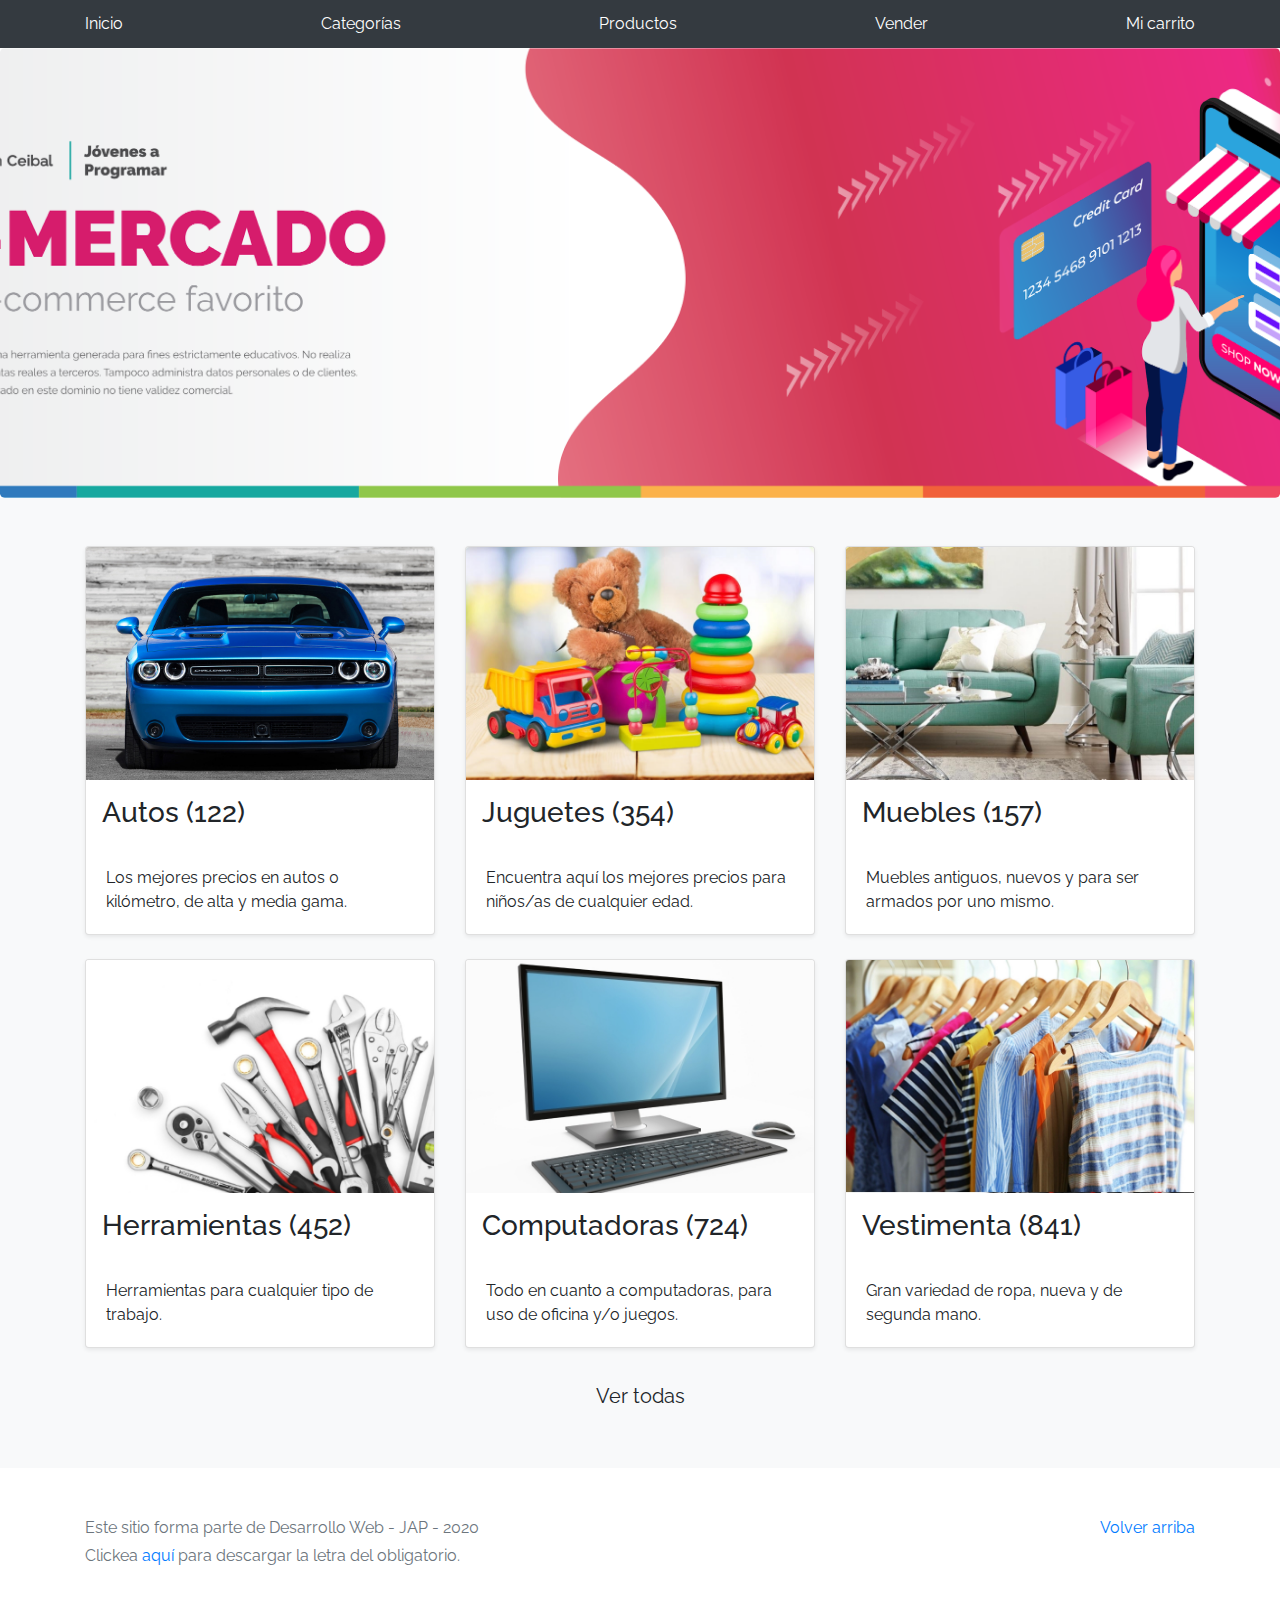
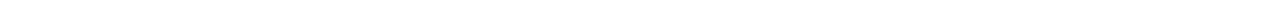
==== index.html @ bcb184dc "Commit inicial" ====
<!DOCTYPE html>
<!-- saved from url=(0049)https://getbootstrap.com/docs/4.3/examples/album/ -->
<html lang="en">
  <head>
    <meta http-equiv="Content-Type" content="text/html; charset=UTF-8">
    <meta name="viewport" content="width=device-width, initial-scale=1, shrink-to-fit=no">
    <meta name="description" content="">
    <title>eMercado - Todo lo que busques está aquí</title>

    <link rel="canonical" href="https://getbootstrap.com/docs/4.3/examples/album/">
    <link href="https://fonts.googleapis.com/css?family=Raleway:300,300i,400,400i,700,700i,900,900i" rel="stylesheet">
    <!-- Bootstrap core CSS -->
    <link href="css/bootstrap.min.css" rel="stylesheet">
    <link href="css/styles.css" rel="stylesheet">
  </head>
  <body>
    <nav class="site-header sticky-top py-1 bg-dark">
      <div class="container d-flex flex-column flex-md-row justify-content-between">
        <a class="py-2 d-none d-md-inline-block" href="index.html">Inicio</a>
        <a class="py-2 d-none d-md-inline-block" href="categories.html">Categorías</a>
        <a class="py-2 d-none d-md-inline-block" href="products.html">Productos</a>
        <a class="py-2 d-none d-md-inline-block" href="sell.html">Vender</a>
        <a class="py-2 d-none d-md-inline-block" href="cart.html">Mi carrito</a>
      </div>
    </nav>
    <main role="main">
      <section class="jumbotron text-center">
        <div class="m-5">
          <h1></h1>
        </div>
      </section>
      <div class="album py-5 bg-light">
        <div class="container">
          <div class="row">
            <div class="col-md-4">
              <a href="categories.html" class="card mb-4 shadow-sm custom-card">
                <img class="bd-placeholder-img card-img-top"  src="img/cat1.jpg">
                <h3 class="m-3">Autos (122)</h3>
                <div class="card-body">
                  <p class="card-text">Los mejores precios en autos 0 kilómetro, de alta y media gama.</p>
                </div>
              </a>
            </div>
            <div class="col-md-4">
                <a href="categories.html" class="card mb-4 shadow-sm custom-card">
                  <img class="bd-placeholder-img card-img-top" src="img/cat2.jpg">
                  <h3 class="m-3">Juguetes (354)</h3>
                  <div class="card-body">
                    <p class="card-text">Encuentra aquí los mejores precios para niños/as de cualquier edad.</p>
                  </div>
                </a>
            </div>
            <div class="col-md-4">
                <a href="categories.html" class="card mb-4 shadow-sm custom-card">
                  <img class="bd-placeholder-img card-img-top" src="img/cat3.jpg">
                  <h3 class="m-3">Muebles (157)</h3>
                  <div class="card-body">
                    <p class="card-text">Muebles antiguos, nuevos y para ser armados por uno mismo.</p>
                  </div>
                </a>
            </div>
            <div class="col-md-4">
                <a href="categories.html" class="card mb-4 shadow-sm custom-card">
                  <img class="bd-placeholder-img card-img-top" src="img/cat4.jpg">
                  <h3 class="m-3">Herramientas (452)</h3>
                  <div class="card-body">
                    <p class="card-text">Herramientas para cualquier tipo de trabajo.</p>
                  </div>
                </a>
            </div>
            <div class="col-md-4">
                <a href="categories.html" class="card mb-4 shadow-sm custom-card">
                  <img class="bd-placeholder-img card-img-top" src="img/cat5.jpg">
                  <h3 class="m-3">Computadoras (724)</h3>
                  <div class="card-body">
                    <p class="card-text">Todo en cuanto a computadoras, para uso de oficina y/o juegos.</p>
                  </div>
                </a>
            </div>
            <div class="col-md-4">
                <a href="categories.html" class="card mb-4 shadow-sm custom-card">
                  <img class="bd-placeholder-img card-img-top" src="img/cat6.jpg">
                  <h3 class="m-3">Vestimenta (841)</h3>
                  <div class="card-body">
                    <p class="card-text">Gran variedad de ropa, nueva y de segunda mano.</p>
                  </div>
                </a>
            </div>
          </div>
          <div class="row">
              <a type="button" class="btn btn-light btn-lg btn-block" href="categories.html">Ver todas</a>
          </div>
        </div>
      </div>
    </main>
    <footer class="text-muted">
      <div class="container">
        <p class="float-right">
          <a href="#">Volver arriba</a>
        </p>
        <p>Este sitio forma parte de Desarrollo Web - JAP - 2020</p>
        <p>Clickea <a target="_blank" href="Letra.pdf">aquí</a> para descargar la letra del obligatorio.</p>
      </div>
    </footer>
    <script src="js/jquery-3.4.1.min.js"></script>
    <script src="js/bootstrap.bundle.min.js"></script>
    <script src="js/init.js"></script>
  </body>
</html>
---- css/styles.css ----
.jumbotron, .card-body, .container, .site-header{
    font-family: 'Raleway', serif !important;
}

.jumbotron .display-4{
    font-weight: bold;
}

.jumbotron {
  height: 50vh;
  padding: 5em inherit;
  margin-bottom: 0;
  background-color: #53C0FB;
  background: url('../img/cover_back.png');
  background-size: cover;
  background-position: center;
  background-repeat: no-repeat;
  color: black;
  font-weight: bold;
}

@media (min-width: 768px) {
  .jumbotron {
    padding-top: 6rem;
    padding-bottom: 6rem;
  }
}

.jumbotron p:last-child {
  margin-bottom: 0;
}

.jumbotron-heading {
  font-weight: 300;
}

.jumbotron .container {
  max-width: 40rem;
  background-color: rgba(255, 255, 255, 0.5);
  border-radius: 10px;
  text-shadow: 1px 1px 2px grey;
}

.jumbotron .lead{
  font-size: 38px;
}

footer {
  padding-top: 3rem;
  padding-bottom: 3rem;
}

footer p {
  margin-bottom: .25rem;
}

.site-header a {
  color: white;
  transition: ease-in-out color .15s;
}

.light-text {
  color: white;
}

.site-header .dropdown-menu a {
  color: black;
}

.dropzone{
  border: 2px dashed #0087F7;
  border-radius: 5px;
  background: white;
}

.alert{
  position: fixed;
  top:80px;
  width: 50%;
  left: 50%;
  transform: translate(-50%, 0);
}

.lds-ring {
  display: inline-block;
  position: relative;
  width: 64px;
  height: 64px;
  top:50%;
  left: 50%;
}
.lds-ring div {
  box-sizing: border-box;
  display: block;
  position: absolute;
  width: 51px;
  height: 51px;
  margin: 6px;
  border: 6px solid #fff;
  border-radius: 50%;
  animation: lds-ring 1.2s cubic-bezier(0.5, 0, 0.5, 1) infinite;
  border-color: #fff transparent transparent transparent;
}
.lds-ring div:nth-child(1) {
  animation-delay: -0.45s;
}
.lds-ring div:nth-child(2) {
  animation-delay: -0.3s;
}
.lds-ring div:nth-child(3) {
  animation-delay: -0.15s;
}
@keyframes lds-ring {
  0% {
    transform: rotate(0deg);
  }
  100% {
    transform: rotate(360deg);
  }
}

#spinner-wrapper{
  position: fixed;
  background-color: rgba(0,0,0,0.5);
  width:100%;
  height: 100%;
  top:0;
  left:0;
  z-index: 1021;
  display: none;
}

a.custom-card,
a.custom-card:hover {
  color: inherit;
  text-decoration: inherit;
}

.checked {
  color: orange;
}
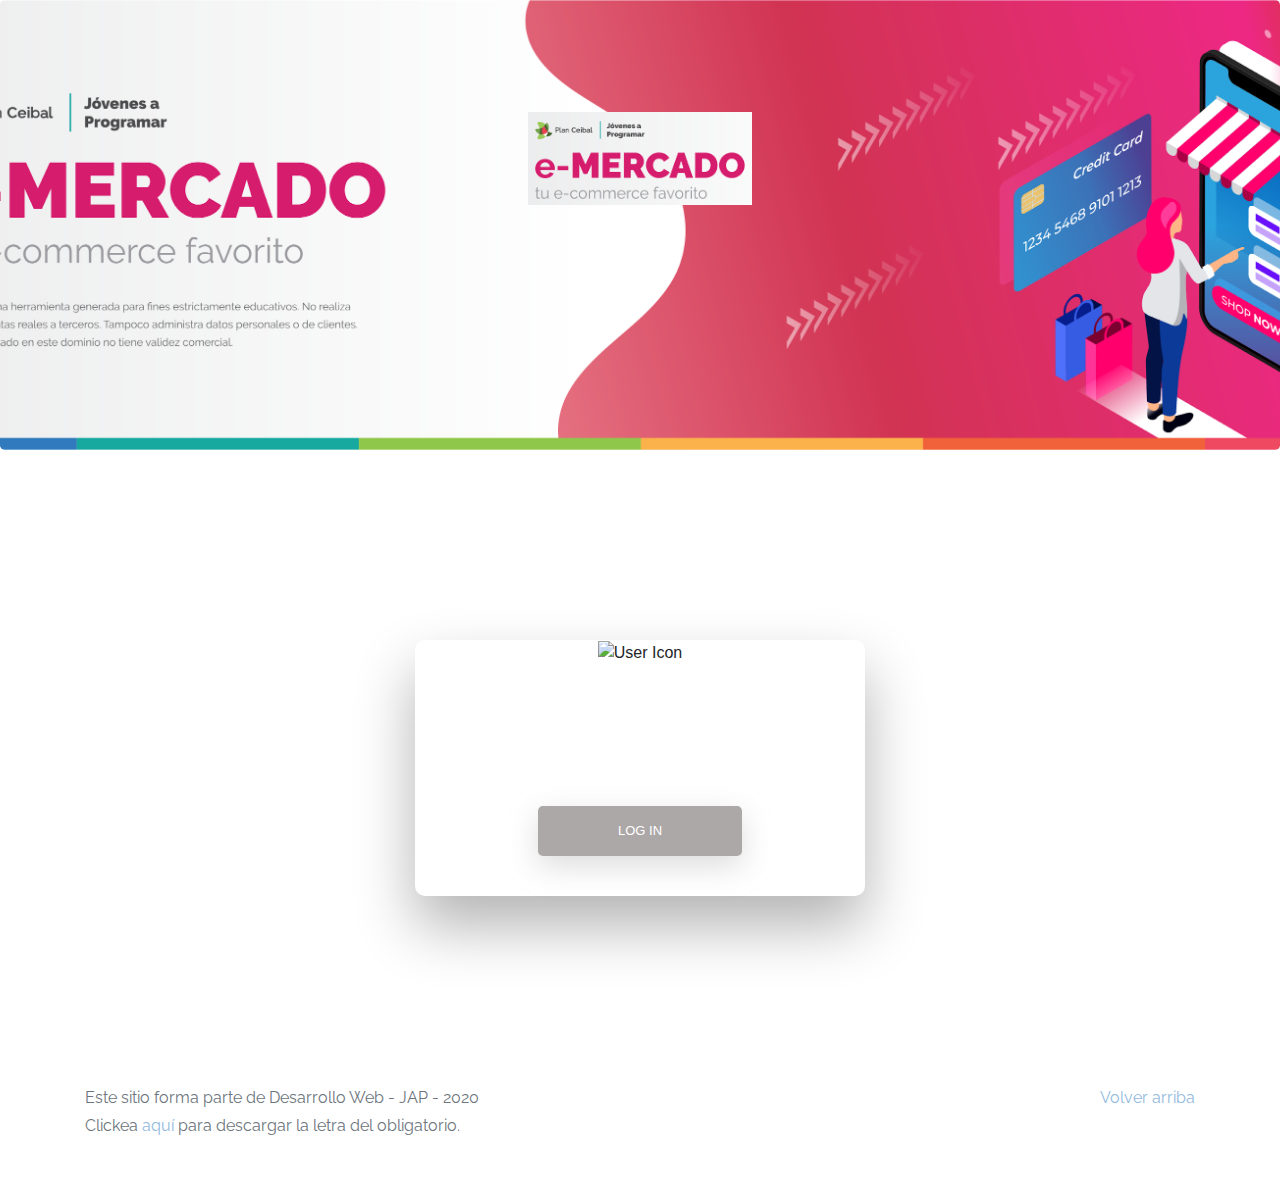
==== commit 61ea4414: "productos y login" ====
--- a/index.html
+++ b/index.html
@@ -1,109 +1,98 @@
 <!DOCTYPE html>
 <!-- saved from url=(0049)https://getbootstrap.com/docs/4.3/examples/album/ -->
 <html lang="en">
+
   <head>
     <meta http-equiv="Content-Type" content="text/html; charset=UTF-8">
     <meta name="viewport" content="width=device-width, initial-scale=1, shrink-to-fit=no">
     <meta name="description" content="">
     <title>eMercado - Todo lo que busques está aquí</title>
-
+  
     <link rel="canonical" href="https://getbootstrap.com/docs/4.3/examples/album/">
     <link href="https://fonts.googleapis.com/css?family=Raleway:300,300i,400,400i,700,700i,900,900i" rel="stylesheet">
     <!-- Bootstrap core CSS -->
     <link href="css/bootstrap.min.css" rel="stylesheet">
     <link href="css/styles.css" rel="stylesheet">
+
+    <link href="//maxcdn.bootstrapcdn.com/bootstrap/4.0.0/css/bootstrap.min.css" rel="stylesheet" id="bootstrap-css">
+    <script src="//maxcdn.bootstrapcdn.com/bootstrap/4.0.0/js/bootstrap.min.js"></script>
+    <script src="//cdnjs.cloudflare.com/ajax/libs/jquery/3.2.1/jquery.min.js"></script>
+    <link rel="stylesheet" type="text/css" href="style.css">
+    <!------ Include the above in your HEAD tag ---------->
+    
+    <style>
+      /*html, body{
+        height: 100%;
+      }
+  
+      body {
+        display: -ms-flexbox;
+        display: flex;
+        -ms-flex-align: center;
+        align-items: center;
+        padding-top: 40px;
+        padding-bottom: 40px;
+        background-color: #f5f5f5;
+      }
+  
+      .signin {
+        width: 100%;
+        max-width: 330px;
+        padding: 15px;
+        margin: auto;
+      }*/
+      .portada{
+        width: 100%;
+      }
+    </style>
+    
   </head>
-  <body>
-    <nav class="site-header sticky-top py-1 bg-dark">
-      <div class="container d-flex flex-column flex-md-row justify-content-between">
-        <a class="py-2 d-none d-md-inline-block" href="index.html">Inicio</a>
-        <a class="py-2 d-none d-md-inline-block" href="categories.html">Categorías</a>
-        <a class="py-2 d-none d-md-inline-block" href="products.html">Productos</a>
-        <a class="py-2 d-none d-md-inline-block" href="sell.html">Vender</a>
-        <a class="py-2 d-none d-md-inline-block" href="cart.html">Mi carrito</a>
-      </div>
-    </nav>
-    <main role="main">
-      <section class="jumbotron text-center">
+
+<body>
+
+
+  <section class="jumbotron text-center">
+    <div class="m-5">
+      <img src="img/login.png" id="iconUser" alt="User Icon" />
+    </div>
+  </section>
+
         <div class="m-5">
           <h1></h1>
         </div>
-      </section>
-      <div class="album py-5 bg-light">
-        <div class="container">
-          <div class="row">
-            <div class="col-md-4">
-              <a href="categories.html" class="card mb-4 shadow-sm custom-card">
-                <img class="bd-placeholder-img card-img-top"  src="img/cat1.jpg">
-                <h3 class="m-3">Autos (122)</h3>
-                <div class="card-body">
-                  <p class="card-text">Los mejores precios en autos 0 kilómetro, de alta y media gama.</p>
-                </div>
-              </a>
-            </div>
-            <div class="col-md-4">
-                <a href="categories.html" class="card mb-4 shadow-sm custom-card">
-                  <img class="bd-placeholder-img card-img-top" src="img/cat2.jpg">
-                  <h3 class="m-3">Juguetes (354)</h3>
-                  <div class="card-body">
-                    <p class="card-text">Encuentra aquí los mejores precios para niños/as de cualquier edad.</p>
-                  </div>
-                </a>
-            </div>
-            <div class="col-md-4">
-                <a href="categories.html" class="card mb-4 shadow-sm custom-card">
-                  <img class="bd-placeholder-img card-img-top" src="img/cat3.jpg">
-                  <h3 class="m-3">Muebles (157)</h3>
-                  <div class="card-body">
-                    <p class="card-text">Muebles antiguos, nuevos y para ser armados por uno mismo.</p>
-                  </div>
-                </a>
-            </div>
-            <div class="col-md-4">
-                <a href="categories.html" class="card mb-4 shadow-sm custom-card">
-                  <img class="bd-placeholder-img card-img-top" src="img/cat4.jpg">
-                  <h3 class="m-3">Herramientas (452)</h3>
-                  <div class="card-body">
-                    <p class="card-text">Herramientas para cualquier tipo de trabajo.</p>
-                  </div>
-                </a>
-            </div>
-            <div class="col-md-4">
-                <a href="categories.html" class="card mb-4 shadow-sm custom-card">
-                  <img class="bd-placeholder-img card-img-top" src="img/cat5.jpg">
-                  <h3 class="m-3">Computadoras (724)</h3>
-                  <div class="card-body">
-                    <p class="card-text">Todo en cuanto a computadoras, para uso de oficina y/o juegos.</p>
-                  </div>
-                </a>
-            </div>
-            <div class="col-md-4">
-                <a href="categories.html" class="card mb-4 shadow-sm custom-card">
-                  <img class="bd-placeholder-img card-img-top" src="img/cat6.jpg">
-                  <h3 class="m-3">Vestimenta (841)</h3>
-                  <div class="card-body">
-                    <p class="card-text">Gran variedad de ropa, nueva y de segunda mano.</p>
-                  </div>
-                </a>
-            </div>
-          </div>
-          <div class="row">
-              <a type="button" class="btn btn-light btn-lg btn-block" href="categories.html">Ver todas</a>
-          </div>
-        </div>
+      
+
+  <div class="wrapper">
+    <div id="formContent">
+      <!-- Tabs Titles -->
+  
+      <!-- Icon -->
+      <div class="first">
+        <img src="https://stafforgserv.com.au/wp-content/uploads/2018/09/user-img.png" id="portada" alt="User Icon" />
       </div>
-    </main>
-    <footer class="text-muted">
-      <div class="container">
-        <p class="float-right">
-          <a href="#">Volver arriba</a>
-        </p>
-        <p>Este sitio forma parte de Desarrollo Web - JAP - 2020</p>
-        <p>Clickea <a target="_blank" href="Letra.pdf">aquí</a> para descargar la letra del obligatorio.</p>
-      </div>
-    </footer>
-    <script src="js/jquery-3.4.1.min.js"></script>
-    <script src="js/bootstrap.bundle.min.js"></script>
-    <script src="js/init.js"></script>
-  </body>
+  
+      <!-- Login Form -->
+      <form>
+        <input type="text" id="login" class="fadeIn second" name="login" placeholder="login">
+        <input type="text" id="password" class="fadeIn third" name="login" placeholder="password">
+        <input type="button" id="buttonLogin" value="Log In">
+      </form>
+  
+  
+    </div>
+  </div>
+
+  <footer class="text-muted">
+    <div class="container">
+      <p class="float-right">
+        <a href="#">Volver arriba</a>
+      </p>
+      <p>Este sitio forma parte de Desarrollo Web - JAP - 2020</p>
+      <p>Clickea <a target="_blank" href="Letra.pdf">aquí</a> para descargar la letra del obligatorio.</p>
+    </div>
+  </footer>
+ 
+  <script src="js/init.js"></script>
+  <script src="js/login.js"></script>
+</body>
 </html>--- a/style.css
+++ b/style.css
@@ -0,0 +1,288 @@
+#login #password {
+    width: 75%;
+}
+
+#iconUser {
+    width: 20%;
+}
+
+#buttonLogin {
+    background-color: #ada8a8;
+    box-shadow: 0 10px 30px 0 rgba(167, 167, 167, 0.4)
+}
+
+
+/* BASIC */
+
+  
+  body {
+    font-family: "Poppins", sans-serif;
+    height: 100vh;
+  }
+  
+  a {
+    color: #92badd;
+    display:inline-block;
+    text-decoration: none;
+    font-weight: 400;
+  }
+  
+  h2 {
+    text-align: center;
+    font-size: 16px;
+    font-weight: 600;
+    text-transform: uppercase;
+    display:inline-block;
+    margin: 40px 8px 10px 8px; 
+    color: #cccccc;
+  }
+  
+  #login #password {
+    width: 75%;
+}
+
+#icon {
+    height: 60px;
+}
+
+#buttonLogin {
+    background-color: #ada8a8;
+    box-shadow: 0 10px 30px 0 rgba(167, 167, 167, 0.4)
+}
+  
+  /* STRUCTURE */
+  
+  .wrapper {
+    display: flex;
+    align-items: center;
+    flex-direction: column; 
+    justify-content: center;
+    width: 100%;
+    min-height: 60%;
+    padding: 20px;
+  }
+  
+  #formContent {
+    -webkit-border-radius: 10px 10px 10px 10px;
+    border-radius: 10px 10px 10px 10px;
+    background: #fff;
+    padding: 30px;
+    width: 90%;
+    max-width: 450px;
+    position: relative;
+    padding: 0px;
+    -webkit-box-shadow: 0 30px 60px 0 rgba(0,0,0,0.3);
+    box-shadow: 0 30px 60px 0 rgba(0,0,0,0.3);
+    text-align: center;
+  }
+  
+  #formFooter {
+    background-color: #f6f6f6;
+    border-top: 1px solid #dce8f1;
+    padding: 25px;
+    text-align: center;
+    -webkit-border-radius: 0 0 10px 10px;
+    border-radius: 0 0 10px 10px;
+  }
+  
+  
+  
+  /* TABS */
+  
+  h2.inactive {
+    color: #cccccc;
+  }
+  
+  h2.active {
+    color: #0d0d0d;
+    border-bottom: 2px solid #5fbae9;
+  }
+  
+  
+  
+  /* FORM TYPOGRAPHY*/
+  
+  input[type=button], input[type=submit], input[type=reset]  {
+    background-color: #56baed;
+    border: none;
+    color: white;
+    padding: 15px 80px;
+    text-align: center;
+    text-decoration: none;
+    display: inline-block;
+    text-transform: uppercase;
+    font-size: 13px;
+    -webkit-box-shadow: 0 10px 30px 0 rgba(95,186,233,0.4);
+    box-shadow: 0 10px 30px 0 rgba(95,186,233,0.4);
+    -webkit-border-radius: 5px 5px 5px 5px;
+    border-radius: 5px 5px 5px 5px;
+    margin: 5px 20px 40px 20px;
+    -webkit-transition: all 0.3s ease-in-out;
+    -moz-transition: all 0.3s ease-in-out;
+    -ms-transition: all 0.3s ease-in-out;
+    -o-transition: all 0.3s ease-in-out;
+    transition: all 0.3s ease-in-out;
+  }
+  
+  input[type=button]:hover, input[type=submit]:hover, input[type=reset]:hover  {
+    background-color: #39ace7;
+  }
+  
+  input[type=button]:active, input[type=submit]:active, input[type=reset]:active  {
+    -moz-transform: scale(0.95);
+    -webkit-transform: scale(0.95);
+    -o-transform: scale(0.95);
+    -ms-transform: scale(0.95);
+    transform: scale(0.95);
+  }
+  
+  input[type=text] {
+    background-color: #f6f6f6;
+    border: none;
+    color: #0d0d0d;
+    padding: 15px 32px;
+    text-align: center;
+    text-decoration: none;
+    display: inline-block;
+    font-size: 16px;
+    margin: 5px;
+    width: 85%;
+    border: 2px solid #f6f6f6;
+    -webkit-transition: all 0.5s ease-in-out;
+    -moz-transition: all 0.5s ease-in-out;
+    -ms-transition: all 0.5s ease-in-out;
+    -o-transition: all 0.5s ease-in-out;
+    transition: all 0.5s ease-in-out;
+    -webkit-border-radius: 5px 5px 5px 5px;
+    border-radius: 5px 5px 5px 5px;
+  }
+  
+  input[type=text]:focus {
+    background-color: #fff;
+    border-bottom: 2px solid #5fbae9;
+  }
+  
+  input[type=text]:placeholder {
+    color: #cccccc;
+  }
+  
+  
+  
+  /* ANIMATIONS */
+  
+  /* Simple CSS3 Fade-in-down Animation */
+  .fadeInDown {
+    -webkit-animation-name: fadeInDown;
+    animation-name: fadeInDown;
+    -webkit-animation-duration: 1s;
+    animation-duration: 1s;
+    -webkit-animation-fill-mode: both;
+    animation-fill-mode: both;
+  }
+  
+  @-webkit-keyframes fadeInDown {
+    0% {
+      opacity: 0;
+      -webkit-transform: translate3d(0, -100%, 0);
+      transform: translate3d(0, -100%, 0);
+    }
+    100% {
+      opacity: 1;
+      -webkit-transform: none;
+      transform: none;
+    }
+  }
+  
+  @keyframes fadeInDown {
+    0% {
+      opacity: 0;
+      -webkit-transform: translate3d(0, -100%, 0);
+      transform: translate3d(0, -100%, 0);
+    }
+    100% {
+      opacity: 1;
+      -webkit-transform: none;
+      transform: none;
+    }
+  }
+  
+  /* Simple CSS3 Fade-in Animation */
+  @-webkit-keyframes fadeIn { from { opacity:0; } to { opacity:1; } }
+  @-moz-keyframes fadeIn { from { opacity:0; } to { opacity:1; } }
+  @keyframes fadeIn { from { opacity:0; } to { opacity:1; } }
+  
+  .fadeIn {
+    opacity:0;
+    -webkit-animation:fadeIn ease-in 1;
+    -moz-animation:fadeIn ease-in 1;
+    animation:fadeIn ease-in 1;
+  
+    -webkit-animation-fill-mode:forwards;
+    -moz-animation-fill-mode:forwards;
+    animation-fill-mode:forwards;
+  
+    -webkit-animation-duration:1s;
+    -moz-animation-duration:1s;
+    animation-duration:1s;
+  }
+  
+  .fadeIn.first {
+    -webkit-animation-delay: 0.4s;
+    -moz-animation-delay: 0.4s;
+    animation-delay: 0.4s;
+  }
+  
+  .fadeIn.second {
+    -webkit-animation-delay: 0.6s;
+    -moz-animation-delay: 0.6s;
+    animation-delay: 0.6s;
+  }
+  
+  .fadeIn.third {
+    -webkit-animation-delay: 0.8s;
+    -moz-animation-delay: 0.8s;
+    animation-delay: 0.8s;
+  }
+  
+  .fadeIn.fourth {
+    -webkit-animation-delay: 1s;
+    -moz-animation-delay: 1s;
+    animation-delay: 1s;
+  }
+  
+  /* Simple CSS3 Fade-in Animation */
+  .underlineHover:after {
+    display: block;
+    left: 0;
+    bottom: -10px;
+    width: 0;
+    height: 2px;
+    background-color: #56baed;
+    content: "";
+    transition: width 0.2s;
+  }
+  
+  .underlineHover:hover {
+    color: #0d0d0d;
+  }
+  
+  .underlineHover:hover:after{
+    width: 100%;
+  }
+  
+  .invalido {
+    border: 2px solid red;
+    border-radius: 4px;
+  }
+  
+  
+  /* OTHERS */
+  
+  *:focus {
+      outline: none;
+  } 
+  
+  #icon {
+    width:60%;
+  }
+  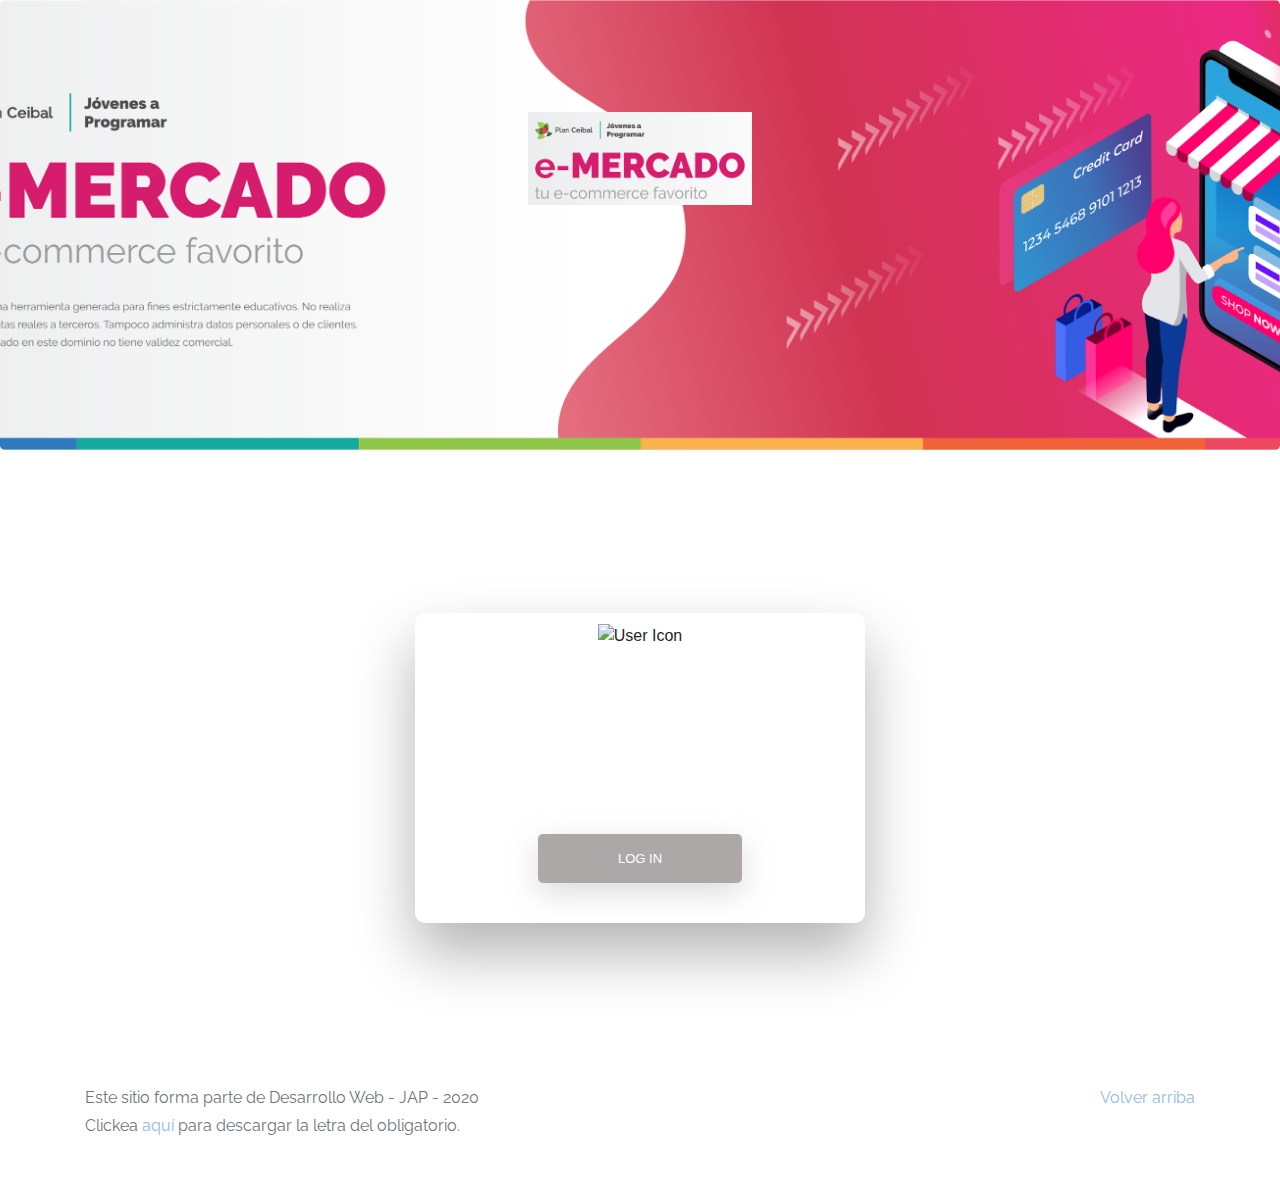
==== commit c00157ea: "redireccion login" ====
--- a/index.html
+++ b/index.html
@@ -68,14 +68,16 @@
   
       <!-- Icon -->
       <div class="first">
-        <img src="https://stafforgserv.com.au/wp-content/uploads/2018/09/user-img.png" id="portada" alt="User Icon" />
+        <div style="height: 80px; padding-top: 10px">
+        <img src="https://stafforgserv.com.au/wp-content/uploads/2018/09/user-img.png" id="icon" alt="User Icon" />
+      </div>
       </div>
   
       <!-- Login Form -->
-      <form>
+      <form action="/home.html">
         <input type="text" id="login" class="fadeIn second" name="login" placeholder="login">
         <input type="text" id="password" class="fadeIn third" name="login" placeholder="password">
-        <input type="button" id="buttonLogin" value="Log In">
+        <input type="button" id="buttonLogin" value="Log In" onclick="window.location = 'home.html'">
       </form>
   
   
--- a/style.css
+++ b/style.css
@@ -14,6 +14,10 @@
 
 /* BASIC */
 
+#divIcon{
+  height: 80px;
+  padding-top: 10px
+}
   
   body {
     font-family: "Poppins", sans-serif;
@@ -281,8 +285,4 @@
   *:focus {
       outline: none;
   } 
-  
-  #icon {
-    width:60%;
-  }
   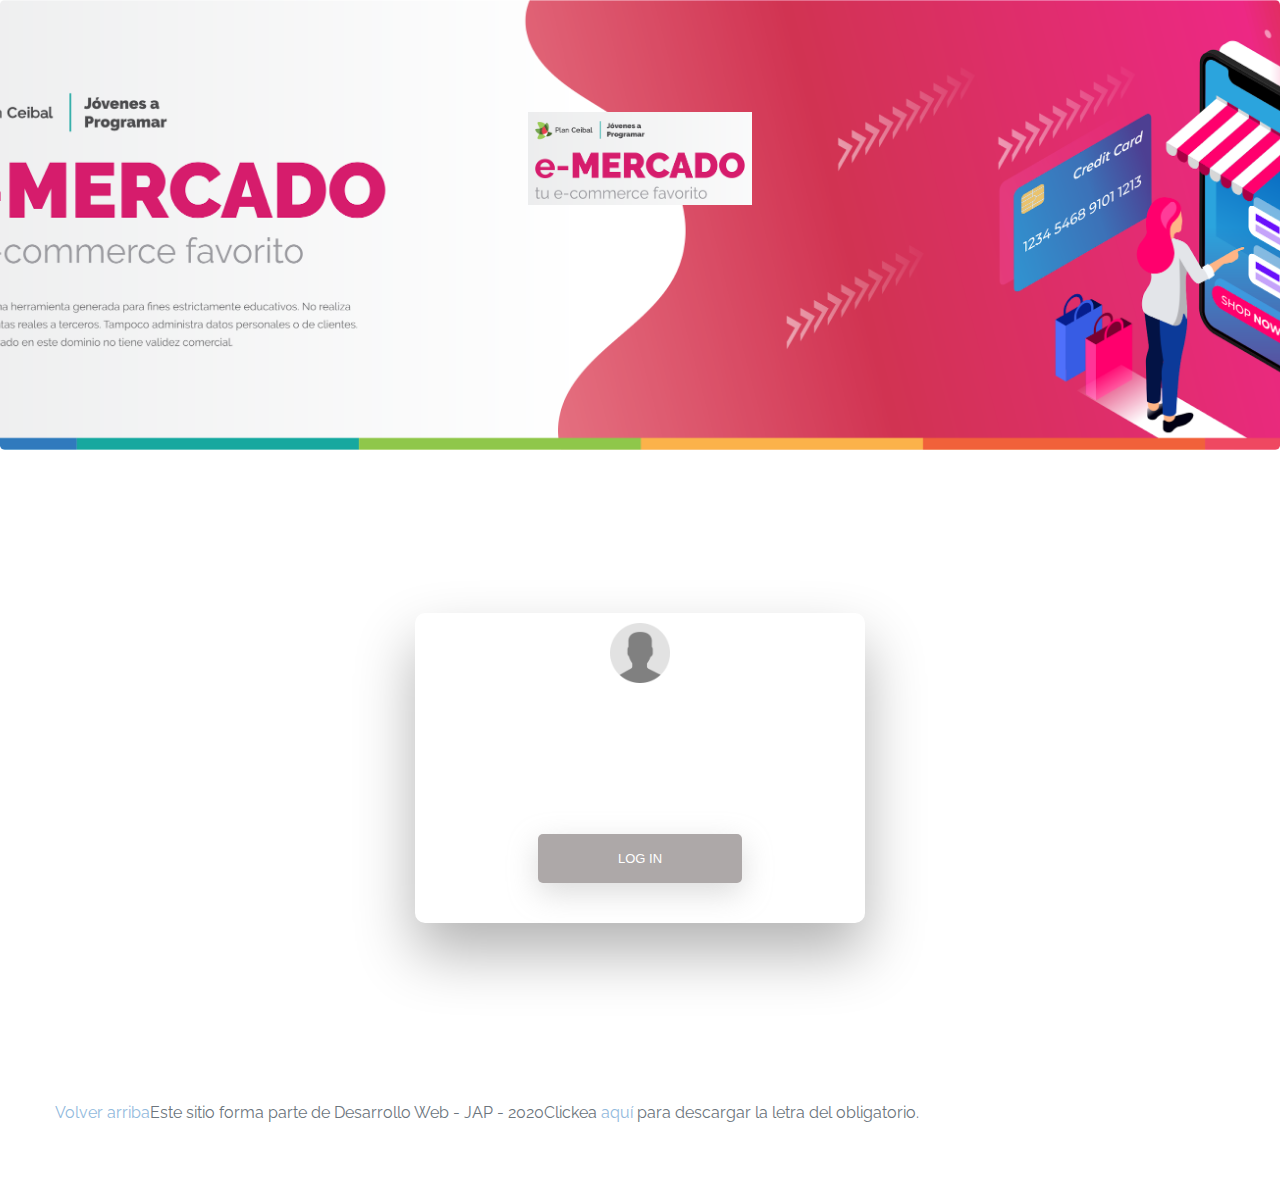
==== commit ffd0b9b5: "product info" ====
--- a/index.html
+++ b/index.html
@@ -2,12 +2,12 @@
 <!-- saved from url=(0049)https://getbootstrap.com/docs/4.3/examples/album/ -->
 <html lang="en">
 
-  <head>
+<head>
     <meta http-equiv="Content-Type" content="text/html; charset=UTF-8">
     <meta name="viewport" content="width=device-width, initial-scale=1, shrink-to-fit=no">
     <meta name="description" content="">
     <title>eMercado - Todo lo que busques está aquí</title>
-  
+
     <link rel="canonical" href="https://getbootstrap.com/docs/4.3/examples/album/">
     <link href="https://fonts.googleapis.com/css?family=Raleway:300,300i,400,400i,700,700i,900,900i" rel="stylesheet">
     <!-- Bootstrap core CSS -->
@@ -19,9 +19,9 @@
     <script src="//cdnjs.cloudflare.com/ajax/libs/jquery/3.2.1/jquery.min.js"></script>
     <link rel="stylesheet" type="text/css" href="style.css">
     <!------ Include the above in your HEAD tag ---------->
-    
+
     <style>
-      /*html, body{
+        /*html, body{
         height: 100%;
       }
   
@@ -41,60 +41,62 @@
         padding: 15px;
         margin: auto;
       }*/
-      .portada{
-        width: 100%;
-      }
+        
+        .portada {
+            width: 100%;
+        }
     </style>
-    
-  </head>
+
+</head>
 
 <body>
 
 
-  <section class="jumbotron text-center">
+    <section class="jumbotron text-center">
+        <div class="m-5">
+            <img src="img/login.png" id="iconUser" alt="User Icon" />
+        </div>
+    </section>
+
     <div class="m-5">
-      <img src="img/login.png" id="iconUser" alt="User Icon" />
+        <h1></h1>
     </div>
-  </section>
 
-        <div class="m-5">
-          <h1></h1>
+
+    <div class="wrapper">
+        <div id="formContent">
+            <!-- Tabs Titles -->
+
+            <!-- Icon -->
+            <div class="first">
+                <div id="divIcon">
+                    <img src="./img/user-img.png" id="icon" alt="User Icon" />
+                </div>
+            </div>
+
+            <!-- Login Form -->
+            <form action="/home.html">
+                <input type="text" id="login" class="fadeIn second inputText" name="login" placeholder="login">
+                <input type="text" id="password" class="fadeIn third inputText" name="login" placeholder="password">
+                <input type="button" id="buttonLogin" value="Log In">
+            </form>
+
+
         </div>
-      
+    </div>
 
-  <div class="wrapper">
-    <div id="formContent">
-      <!-- Tabs Titles -->
-  
-      <!-- Icon -->
-      <div class="first">
-        <div style="height: 80px; padding-top: 10px">
-        <img src="https://stafforgserv.com.au/wp-content/uploads/2018/09/user-img.png" id="icon" alt="User Icon" />
-      </div>
-      </div>
-  
-      <!-- Login Form -->
-      <form action="/home.html">
-        <input type="text" id="login" class="fadeIn second" name="login" placeholder="login">
-        <input type="text" id="password" class="fadeIn third" name="login" placeholder="password">
-        <input type="button" id="buttonLogin" value="Log In" onclick="window.location = 'home.html'">
-      </form>
-  
-  
-    </div>
-  </div>
+    <footer class="text-muted">
+        <div class="container">
+            <p class="float-right">
+                <a href="#">Volver arriba</a>
+            </p>
+            <p>Este sitio forma parte de Desarrollo Web - JAP - 2020</p>
+            <p>Clickea <a target="_blank" href="Letra.pdf">aquí</a> para descargar la letra del obligatorio.</p>
+        </div>
+    </footer>
 
-  <footer class="text-muted">
-    <div class="container">
-      <p class="float-right">
-        <a href="#">Volver arriba</a>
-      </p>
-      <p>Este sitio forma parte de Desarrollo Web - JAP - 2020</p>
-      <p>Clickea <a target="_blank" href="Letra.pdf">aquí</a> para descargar la letra del obligatorio.</p>
-    </div>
-  </footer>
- 
-  <script src="js/init.js"></script>
-  <script src="js/login.js"></script>
+    <script src="js/init.js"></script>
+    <script src="js/login.js"></script>
 </body>
+
 </html>--- a/css/styles.css
+++ b/css/styles.css
@@ -1,141 +1,289 @@
-.jumbotron, .card-body, .container, .site-header{
+.jumbotron,
+.card-body,
+.container,
+.site-header {
     font-family: 'Raleway', serif !important;
 }
 
-.jumbotron .display-4{
+.jumbotron .display-4 {
     font-weight: bold;
 }
 
 .jumbotron {
-  height: 50vh;
-  padding: 5em inherit;
-  margin-bottom: 0;
-  background-color: #53C0FB;
-  background: url('../img/cover_back.png');
-  background-size: cover;
-  background-position: center;
-  background-repeat: no-repeat;
-  color: black;
-  font-weight: bold;
+    height: 50vh;
+    padding: 5em inherit;
+    margin-bottom: 0;
+    background-color: #53C0FB;
+    background: url('../img/cover_back.png');
+    background-size: cover;
+    background-position: center;
+    background-repeat: no-repeat;
+    color: black;
+    font-weight: bold;
 }
 
 @media (min-width: 768px) {
-  .jumbotron {
-    padding-top: 6rem;
-    padding-bottom: 6rem;
-  }
+    .jumbotron {
+        padding-top: 6rem;
+        padding-bottom: 6rem;
+    }
 }
 
 .jumbotron p:last-child {
-  margin-bottom: 0;
+    margin-bottom: 0;
 }
 
 .jumbotron-heading {
-  font-weight: 300;
+    font-weight: 300;
 }
 
 .jumbotron .container {
-  max-width: 40rem;
-  background-color: rgba(255, 255, 255, 0.5);
-  border-radius: 10px;
-  text-shadow: 1px 1px 2px grey;
-}
-
-.jumbotron .lead{
-  font-size: 38px;
+    max-width: 40rem;
+    background-color: rgba(255, 255, 255, 0.5);
+    border-radius: 10px;
+    text-shadow: 1px 1px 2px grey;
+}
+
+.jumbotron .lead {
+    font-size: 38px;
 }
 
 footer {
-  padding-top: 3rem;
-  padding-bottom: 3rem;
+    padding-top: 3rem;
+    padding-bottom: 3rem;
 }
 
 footer p {
-  margin-bottom: .25rem;
+    margin-bottom: .25rem;
 }
 
 .site-header a {
-  color: white;
-  transition: ease-in-out color .15s;
+    color: white;
+    transition: ease-in-out color .15s;
 }
 
 .light-text {
-  color: white;
+    color: white;
 }
 
 .site-header .dropdown-menu a {
-  color: black;
-}
-
-.dropzone{
-  border: 2px dashed #0087F7;
-  border-radius: 5px;
-  background: white;
-}
-
-.alert{
-  position: fixed;
-  top:80px;
-  width: 50%;
-  left: 50%;
-  transform: translate(-50%, 0);
+    color: black;
+}
+
+.dropzone {
+    border: 2px dashed #0087F7;
+    border-radius: 5px;
+    background: white;
+}
+
+.alert {
+    position: fixed;
+    top: 80px;
+    width: 50%;
+    left: 50%;
+    transform: translate(-50%, 0);
 }
 
 .lds-ring {
-  display: inline-block;
-  position: relative;
-  width: 64px;
-  height: 64px;
-  top:50%;
-  left: 50%;
-}
+    display: inline-block;
+    position: relative;
+    width: 64px;
+    height: 64px;
+    top: 50%;
+    left: 50%;
+}
+
 .lds-ring div {
-  box-sizing: border-box;
-  display: block;
-  position: absolute;
-  width: 51px;
-  height: 51px;
-  margin: 6px;
-  border: 6px solid #fff;
-  border-radius: 50%;
-  animation: lds-ring 1.2s cubic-bezier(0.5, 0, 0.5, 1) infinite;
-  border-color: #fff transparent transparent transparent;
-}
+    box-sizing: border-box;
+    display: block;
+    position: absolute;
+    width: 51px;
+    height: 51px;
+    margin: 6px;
+    border: 6px solid #fff;
+    border-radius: 50%;
+    animation: lds-ring 1.2s cubic-bezier(0.5, 0, 0.5, 1) infinite;
+    border-color: #fff transparent transparent transparent;
+}
+
 .lds-ring div:nth-child(1) {
-  animation-delay: -0.45s;
-}
+    animation-delay: -0.45s;
+}
+
 .lds-ring div:nth-child(2) {
-  animation-delay: -0.3s;
-}
+    animation-delay: -0.3s;
+}
+
 .lds-ring div:nth-child(3) {
-  animation-delay: -0.15s;
-}
+    animation-delay: -0.15s;
+}
+
 @keyframes lds-ring {
-  0% {
-    transform: rotate(0deg);
-  }
-  100% {
-    transform: rotate(360deg);
-  }
-}
-
-#spinner-wrapper{
-  position: fixed;
-  background-color: rgba(0,0,0,0.5);
-  width:100%;
-  height: 100%;
-  top:0;
-  left:0;
-  z-index: 1021;
-  display: none;
+    0% {
+        transform: rotate(0deg);
+    }
+    100% {
+        transform: rotate(360deg);
+    }
+}
+
+#spinner-wrapper {
+    position: fixed;
+    background-color: rgba(0, 0, 0, 0.5);
+    width: 100%;
+    height: 100%;
+    top: 0;
+    left: 0;
+    z-index: 1021;
+    display: none;
 }
 
 a.custom-card,
 a.custom-card:hover {
-  color: inherit;
-  text-decoration: inherit;
+    color: inherit;
+    text-decoration: inherit;
 }
 
 .checked {
-  color: orange;
+    color: orange;
+}
+
+.carousel .item {
+    height: 50%;
+}
+
+.item img {
+    position: absolute;
+    top: 0;
+    left: 0;
+    min-height: 50%;
+}
+
+.card-white .card-heading {
+    color: #333;
+    background-color: #fff;
+    border-color: #ddd;
+    border: 1px solid #dddddd;
+}
+
+.card-white .card-footer {
+    background-color: #fff;
+    border-color: #ddd;
+}
+
+.card-white .h5 {
+    font-size: 14px;
+    //font-family: "Helvetica Neue",Helvetica,Arial,sans-serif;
+}
+
+.card-white .time {
+    font-size: 12px;
+    //font-family: "Helvetica Neue",Helvetica,Arial,sans-serif;
+}
+
+.post .post-heading {
+    height: 95px;
+    padding: 20px 15px;
+}
+
+.post .post-heading .avatar {
+    width: 60px;
+    height: 60px;
+    display: block;
+    margin-right: 15px;
+}
+
+.post .post-heading .meta .title {
+    margin-bottom: 0;
+}
+
+.post .post-heading .meta .title a {
+    color: black;
+}
+
+.post .post-heading .meta .title a:hover {
+    color: #aaaaaa;
+}
+
+.post .post-heading .meta .time {
+    margin-top: 8px;
+    color: #999;
+}
+
+.post .post-image .image {
+    width: 100%;
+    height: auto;
+}
+
+.post .post-description {
+    padding: 15px;
+}
+
+.post .post-description p {
+    font-size: 14px;
+}
+
+.post .post-description .stats {
+    margin-top: 20px;
+}
+
+.post .post-description .stats .stat-item {
+    display: inline-block;
+    margin-right: 15px;
+}
+
+.post .post-description .stats .stat-item .icon {
+    margin-right: 8px;
+}
+
+.post .post-footer {
+    border-top: 1px solid #ddd;
+    padding: 15px;
+}
+
+.post .post-footer .input-group-addon a {
+    color: #454545;
+}
+
+.post .post-footer .comments-list {
+    padding: 0;
+    margin-top: 20px;
+    list-style-type: none;
+}
+
+.post .post-footer .comments-list .comment {
+    display: block;
+    width: 100%;
+    margin: 20px 0;
+}
+
+.post .post-footer .comments-list .comment .avatar {
+    width: 35px;
+    height: 35px;
+}
+
+.post .post-footer .comments-list .comment .comment-heading {
+    display: block;
+    width: 100%;
+}
+
+.post .post-footer .comments-list .comment .comment-heading .user {
+    font-size: 14px;
+    font-weight: bold;
+    display: inline;
+    margin-right: 10px;
+}
+
+.post .post-footer .comments-list .comment .comment-heading .time {
+    font-size: 12px;
+    color: #aaa;
+    display: inline;
+}
+
+.post .post-footer .comments-list .comment .comment-body {
+    margin-left: 50px;
+}
+
+.post .post-footer .comments-list .comment>.comments-list {
+    margin-left: 50px;
 }--- a/style.css
+++ b/style.css
@@ -1,7 +1,3 @@
-#login #password {
-    width: 75%;
-}
-
 #iconUser {
     width: 20%;
 }
@@ -14,34 +10,34 @@
 
 /* BASIC */
 
-#divIcon{
-  height: 80px;
-  padding-top: 10px
-}
-  
-  body {
+#divIcon {
+    height: 80px;
+    padding-top: 10px
+}
+
+body {
     font-family: "Poppins", sans-serif;
     height: 100vh;
-  }
-  
-  a {
+}
+
+a {
     color: #92badd;
-    display:inline-block;
+    display: inline-block;
     text-decoration: none;
     font-weight: 400;
-  }
-  
-  h2 {
+}
+
+h2 {
     text-align: center;
     font-size: 16px;
     font-weight: 600;
     text-transform: uppercase;
-    display:inline-block;
-    margin: 40px 8px 10px 8px; 
+    display: inline-block;
+    margin: 40px 8px 10px 8px;
     color: #cccccc;
-  }
-  
-  #login #password {
+}
+
+#login #password {
     width: 75%;
 }
 
@@ -53,20 +49,21 @@
     background-color: #ada8a8;
     box-shadow: 0 10px 30px 0 rgba(167, 167, 167, 0.4)
 }
-  
-  /* STRUCTURE */
-  
-  .wrapper {
+
+
+/* STRUCTURE */
+
+.wrapper {
     display: flex;
     align-items: center;
-    flex-direction: column; 
+    flex-direction: column;
     justify-content: center;
     width: 100%;
     min-height: 60%;
     padding: 20px;
-  }
-  
-  #formContent {
+}
+
+#formContent {
     -webkit-border-radius: 10px 10px 10px 10px;
     border-radius: 10px 10px 10px 10px;
     background: #fff;
@@ -75,38 +72,38 @@
     max-width: 450px;
     position: relative;
     padding: 0px;
-    -webkit-box-shadow: 0 30px 60px 0 rgba(0,0,0,0.3);
-    box-shadow: 0 30px 60px 0 rgba(0,0,0,0.3);
+    -webkit-box-shadow: 0 30px 60px 0 rgba(0, 0, 0, 0.3);
+    box-shadow: 0 30px 60px 0 rgba(0, 0, 0, 0.3);
     text-align: center;
-  }
-  
-  #formFooter {
+}
+
+#formFooter {
     background-color: #f6f6f6;
     border-top: 1px solid #dce8f1;
     padding: 25px;
     text-align: center;
     -webkit-border-radius: 0 0 10px 10px;
     border-radius: 0 0 10px 10px;
-  }
-  
-  
-  
-  /* TABS */
-  
-  h2.inactive {
+}
+
+
+/* TABS */
+
+h2.inactive {
     color: #cccccc;
-  }
-  
-  h2.active {
+}
+
+h2.active {
     color: #0d0d0d;
     border-bottom: 2px solid #5fbae9;
-  }
-  
-  
-  
-  /* FORM TYPOGRAPHY*/
-  
-  input[type=button], input[type=submit], input[type=reset]  {
+}
+
+
+/* FORM TYPOGRAPHY*/
+
+input[type=button],
+input[type=submit],
+input[type=reset] {
     background-color: #56baed;
     border: none;
     color: white;
@@ -116,8 +113,8 @@
     display: inline-block;
     text-transform: uppercase;
     font-size: 13px;
-    -webkit-box-shadow: 0 10px 30px 0 rgba(95,186,233,0.4);
-    box-shadow: 0 10px 30px 0 rgba(95,186,233,0.4);
+    -webkit-box-shadow: 0 10px 30px 0 rgba(95, 186, 233, 0.4);
+    box-shadow: 0 10px 30px 0 rgba(95, 186, 233, 0.4);
     -webkit-border-radius: 5px 5px 5px 5px;
     border-radius: 5px 5px 5px 5px;
     margin: 5px 20px 40px 20px;
@@ -126,21 +123,25 @@
     -ms-transition: all 0.3s ease-in-out;
     -o-transition: all 0.3s ease-in-out;
     transition: all 0.3s ease-in-out;
-  }
-  
-  input[type=button]:hover, input[type=submit]:hover, input[type=reset]:hover  {
+}
+
+input[type=button]:hover,
+input[type=submit]:hover,
+input[type=reset]:hover {
     background-color: #39ace7;
-  }
-  
-  input[type=button]:active, input[type=submit]:active, input[type=reset]:active  {
+}
+
+input[type=button]:active,
+input[type=submit]:active,
+input[type=reset]:active {
     -moz-transform: scale(0.95);
     -webkit-transform: scale(0.95);
     -o-transform: scale(0.95);
     -ms-transform: scale(0.95);
     transform: scale(0.95);
-  }
-  
-  input[type=text] {
+}
+
+.inputText {
     background-color: #f6f6f6;
     border: none;
     color: #0d0d0d;
@@ -159,103 +160,129 @@
     transition: all 0.5s ease-in-out;
     -webkit-border-radius: 5px 5px 5px 5px;
     border-radius: 5px 5px 5px 5px;
-  }
-  
-  input[type=text]:focus {
+}
+
+input[type=text]:focus {
     background-color: #fff;
     border-bottom: 2px solid #5fbae9;
-  }
-  
-  input[type=text]:placeholder {
+}
+
+input[type=text]:placeholder {
     color: #cccccc;
-  }
-  
-  
-  
-  /* ANIMATIONS */
-  
-  /* Simple CSS3 Fade-in-down Animation */
-  .fadeInDown {
+}
+
+
+/* ANIMATIONS */
+
+
+/* Simple CSS3 Fade-in-down Animation */
+
+.fadeInDown {
     -webkit-animation-name: fadeInDown;
     animation-name: fadeInDown;
     -webkit-animation-duration: 1s;
     animation-duration: 1s;
     -webkit-animation-fill-mode: both;
     animation-fill-mode: both;
-  }
-  
-  @-webkit-keyframes fadeInDown {
+}
+
+@-webkit-keyframes fadeInDown {
     0% {
-      opacity: 0;
-      -webkit-transform: translate3d(0, -100%, 0);
-      transform: translate3d(0, -100%, 0);
+        opacity: 0;
+        -webkit-transform: translate3d(0, -100%, 0);
+        transform: translate3d(0, -100%, 0);
     }
     100% {
-      opacity: 1;
-      -webkit-transform: none;
-      transform: none;
-    }
-  }
-  
-  @keyframes fadeInDown {
+        opacity: 1;
+        -webkit-transform: none;
+        transform: none;
+    }
+}
+
+@keyframes fadeInDown {
     0% {
-      opacity: 0;
-      -webkit-transform: translate3d(0, -100%, 0);
-      transform: translate3d(0, -100%, 0);
+        opacity: 0;
+        -webkit-transform: translate3d(0, -100%, 0);
+        transform: translate3d(0, -100%, 0);
     }
     100% {
-      opacity: 1;
-      -webkit-transform: none;
-      transform: none;
-    }
-  }
-  
-  /* Simple CSS3 Fade-in Animation */
-  @-webkit-keyframes fadeIn { from { opacity:0; } to { opacity:1; } }
-  @-moz-keyframes fadeIn { from { opacity:0; } to { opacity:1; } }
-  @keyframes fadeIn { from { opacity:0; } to { opacity:1; } }
-  
-  .fadeIn {
-    opacity:0;
-    -webkit-animation:fadeIn ease-in 1;
-    -moz-animation:fadeIn ease-in 1;
-    animation:fadeIn ease-in 1;
-  
-    -webkit-animation-fill-mode:forwards;
-    -moz-animation-fill-mode:forwards;
-    animation-fill-mode:forwards;
-  
-    -webkit-animation-duration:1s;
-    -moz-animation-duration:1s;
-    animation-duration:1s;
-  }
-  
-  .fadeIn.first {
+        opacity: 1;
+        -webkit-transform: none;
+        transform: none;
+    }
+}
+
+
+/* Simple CSS3 Fade-in Animation */
+
+@-webkit-keyframes fadeIn {
+    from {
+        opacity: 0;
+    }
+    to {
+        opacity: 1;
+    }
+}
+
+@-moz-keyframes fadeIn {
+    from {
+        opacity: 0;
+    }
+    to {
+        opacity: 1;
+    }
+}
+
+@keyframes fadeIn {
+    from {
+        opacity: 0;
+    }
+    to {
+        opacity: 1;
+    }
+}
+
+.fadeIn {
+    opacity: 0;
+    -webkit-animation: fadeIn ease-in 1;
+    -moz-animation: fadeIn ease-in 1;
+    animation: fadeIn ease-in 1;
+    -webkit-animation-fill-mode: forwards;
+    -moz-animation-fill-mode: forwards;
+    animation-fill-mode: forwards;
+    -webkit-animation-duration: 1s;
+    -moz-animation-duration: 1s;
+    animation-duration: 1s;
+}
+
+.fadeIn.first {
     -webkit-animation-delay: 0.4s;
     -moz-animation-delay: 0.4s;
     animation-delay: 0.4s;
-  }
-  
-  .fadeIn.second {
+}
+
+.fadeIn.second {
     -webkit-animation-delay: 0.6s;
     -moz-animation-delay: 0.6s;
     animation-delay: 0.6s;
-  }
-  
-  .fadeIn.third {
+}
+
+.fadeIn.third {
     -webkit-animation-delay: 0.8s;
     -moz-animation-delay: 0.8s;
     animation-delay: 0.8s;
-  }
-  
-  .fadeIn.fourth {
+}
+
+.fadeIn.fourth {
     -webkit-animation-delay: 1s;
     -moz-animation-delay: 1s;
     animation-delay: 1s;
-  }
-  
-  /* Simple CSS3 Fade-in Animation */
-  .underlineHover:after {
+}
+
+
+/* Simple CSS3 Fade-in Animation */
+
+.underlineHover:after {
     display: block;
     left: 0;
     bottom: -10px;
@@ -264,25 +291,279 @@
     background-color: #56baed;
     content: "";
     transition: width 0.2s;
-  }
-  
-  .underlineHover:hover {
+}
+
+.underlineHover:hover {
     color: #0d0d0d;
-  }
-  
-  .underlineHover:hover:after{
+}
+
+.underlineHover:hover:after {
     width: 100%;
-  }
-  
-  .invalido {
+}
+
+.invalido {
     border: 2px solid red;
     border-radius: 4px;
-  }
-  
-  
-  /* OTHERS */
-  
-  *:focus {
-      outline: none;
-  } 
-  +}
+
+
+/* OTHERS */
+
+*:focus {
+    outline: none;
+}
+
+.invalid {
+    border-radius: 4px;
+    border: 2px solid red;
+    background-color: rgba(214, 139, 139, 0.541);
+}
+
+
+/* Basic Styling */
+
+html,
+body {
+    height: 100%;
+    width: 100%;
+    margin: 0;
+    font-family: 'Roboto', sans-serif;
+}
+
+.container {
+    max-width: 1200px;
+    margin: 0 auto;
+    padding: 15px;
+    display: flex;
+}
+
+
+/* Columns */
+
+.left-column {
+    width: 65%;
+    position: relative;
+}
+
+.right-column {
+    width: 35%;
+    margin-top: 60px;
+}
+
+
+/* Left Column */
+
+.left-column img {
+    width: 100%;
+    position: absolute;
+    left: 0;
+    top: 0;
+    opacity: 0;
+    transition: all 0.3s ease;
+}
+
+.left-column img.active {
+    opacity: 1;
+}
+
+
+/* Right Column */
+
+
+/* Product Description */
+
+.product-description {
+    border-bottom: 1px solid #E1E8EE;
+    margin-bottom: 20px;
+}
+
+.product-description span {
+    font-size: 12px;
+    color: #358ED7;
+    letter-spacing: 1px;
+    text-transform: uppercase;
+    text-decoration: none;
+}
+
+.product-description h1 {
+    font-weight: 300;
+    font-size: 52px;
+    color: #43484D;
+    letter-spacing: -2px;
+}
+
+.product-description p {
+    font-size: 16px;
+    font-weight: 300;
+    color: #86939E;
+    line-height: 24px;
+}
+
+
+/* Product Configuration */
+
+.product-color span,
+.cable-config span {
+    font-size: 14px;
+    font-weight: 400;
+    color: #86939E;
+    margin-bottom: 20px;
+    display: inline-block;
+}
+
+
+/* Product Color */
+
+.product-color {
+    margin-bottom: 30px;
+}
+
+.color-choose div {
+    display: inline-block;
+}
+
+.color-choose input[type="radio"] {
+    display: none;
+}
+
+.color-choose input[type="radio"]+label span {
+    display: inline-block;
+    width: 40px;
+    height: 40px;
+    margin: -1px 4px 0 0;
+    vertical-align: middle;
+    cursor: pointer;
+    border-radius: 50%;
+}
+
+.color-choose input[type="radio"]+label span {
+    border: 2px solid #FFFFFF;
+    box-shadow: 0 1px 3px 0 rgba(0, 0, 0, 0.33);
+}
+
+.color-choose input[type="radio"]#red+label span {
+    background-color: #C91524;
+}
+
+.color-choose input[type="radio"]#blue+label span {
+    background-color: #314780;
+}
+
+.color-choose input[type="radio"]#black+label span {
+    background-color: #323232;
+}
+
+.color-choose input[type="radio"]:checked+label span {
+    background-image: url(images/check-icn.svg);
+    background-repeat: no-repeat;
+    background-position: center;
+}
+
+
+/* Cable Configuration */
+
+.cable-choose {
+    margin-bottom: 20px;
+}
+
+.cable-choose button {
+    border: 2px solid #E1E8EE;
+    border-radius: 6px;
+    padding: 13px 20px;
+    font-size: 14px;
+    color: #5E6977;
+    background-color: #fff;
+    cursor: pointer;
+    transition: all .5s;
+}
+
+.cable-choose button:hover,
+.cable-choose button:active,
+.cable-choose button:focus {
+    border: 2px solid #86939E;
+    outline: none;
+}
+
+.cable-config {
+    border-bottom: 1px solid #E1E8EE;
+    margin-bottom: 20px;
+}
+
+.cable-config a {
+    color: #358ED7;
+    text-decoration: none;
+    font-size: 12px;
+    position: relative;
+    margin: 10px 0;
+    display: inline-block;
+}
+
+.cable-config a:before {
+    content: "?";
+    height: 15px;
+    width: 15px;
+    border-radius: 50%;
+    border: 2px solid rgba(53, 142, 215, 0.5);
+    display: inline-block;
+    text-align: center;
+    line-height: 16px;
+    opacity: 0.5;
+    margin-right: 5px;
+}
+
+
+/* Product Price */
+
+.product-price {
+    display: flex;
+    align-items: center;
+}
+
+.product-price span {
+    font-size: 26px;
+    font-weight: 300;
+    color: #43474D;
+    margin-right: 20px;
+}
+
+.cart-btn {
+    display: inline-block;
+    background-color: #7DC855;
+    border-radius: 6px;
+    font-size: 16px;
+    color: #FFFFFF;
+    text-decoration: none;
+    padding: 12px 30px;
+    transition: all .5s;
+}
+
+.cart-btn:hover {
+    background-color: #64af3d;
+}
+
+
+/* Responsive */
+
+@media (max-width: 940px) {
+    .container {
+        flex-direction: column;
+        margin-top: 60px;
+    }
+    .left-column,
+    .right-column {
+        width: 100%;
+    }
+    .left-column img {
+        width: 300px;
+        right: 0;
+        top: -65px;
+        left: initial;
+    }
+}
+
+@media (max-width: 535px) {
+    .left-column img {
+        width: 220px;
+        top: -85px;
+    }
+}